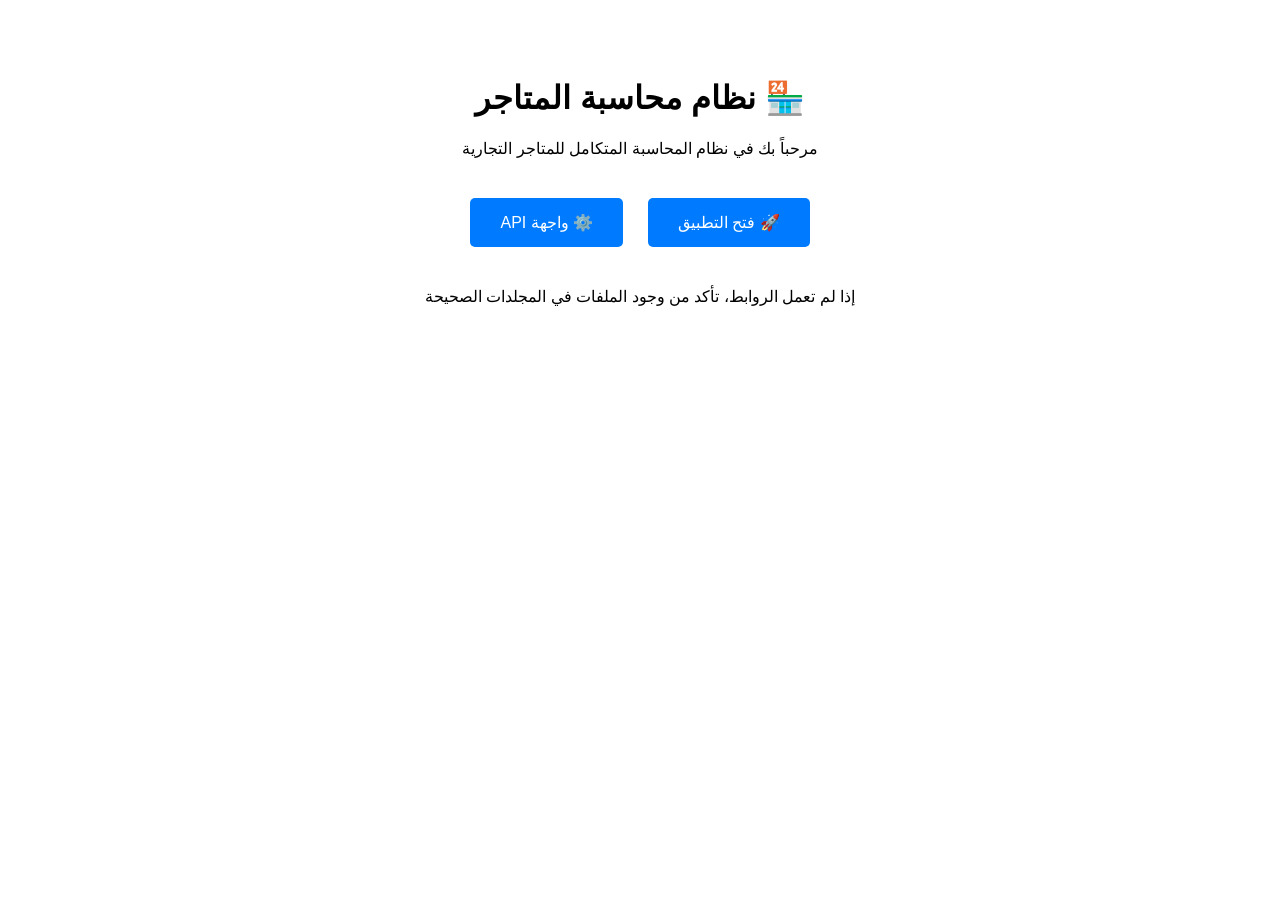
==== index.html @ 82c443e3 "Create index.html" ====
<!DOCTYPE html>
<html lang="ar">
<head>
    <meta charset="UTF-8">
    <meta name="viewport" content="width=device-width, initial-scale=1.0">
    <title>نظام محاسبة المتاجر</title>
    <style>
        body {
            font-family: Arial, sans-serif;
            text-align: center;
            padding: 50px;
            direction: rtl;
        }
        .container {
            max-width: 600px;
            margin: 0 auto;
        }
        .btn {
            display: inline-block;
            padding: 15px 30px;
            background: #007bff;
            color: white;
            text-decoration: none;
            border-radius: 5px;
            margin: 10px;
        }
    </style>
</head>
<body>
    <div class="container">
        <h1>🏪 نظام محاسبة المتاجر</h1>
        <p>مرحباً بك في نظام المحاسبة المتكامل للمتاجر التجارية</p>
        
        <div style="margin: 30px 0;">
            <a href="frontend/index.html" class="btn">🚀 فتح التطبيق</a>
            <a href="backend/" class="btn">⚙️ واجهة API</a>
        </div>
        
        <p>إذا لم تعمل الروابط، تأكد من وجود الملفات في المجلدات الصحيحة</p>
    </div>
</body>
</html>
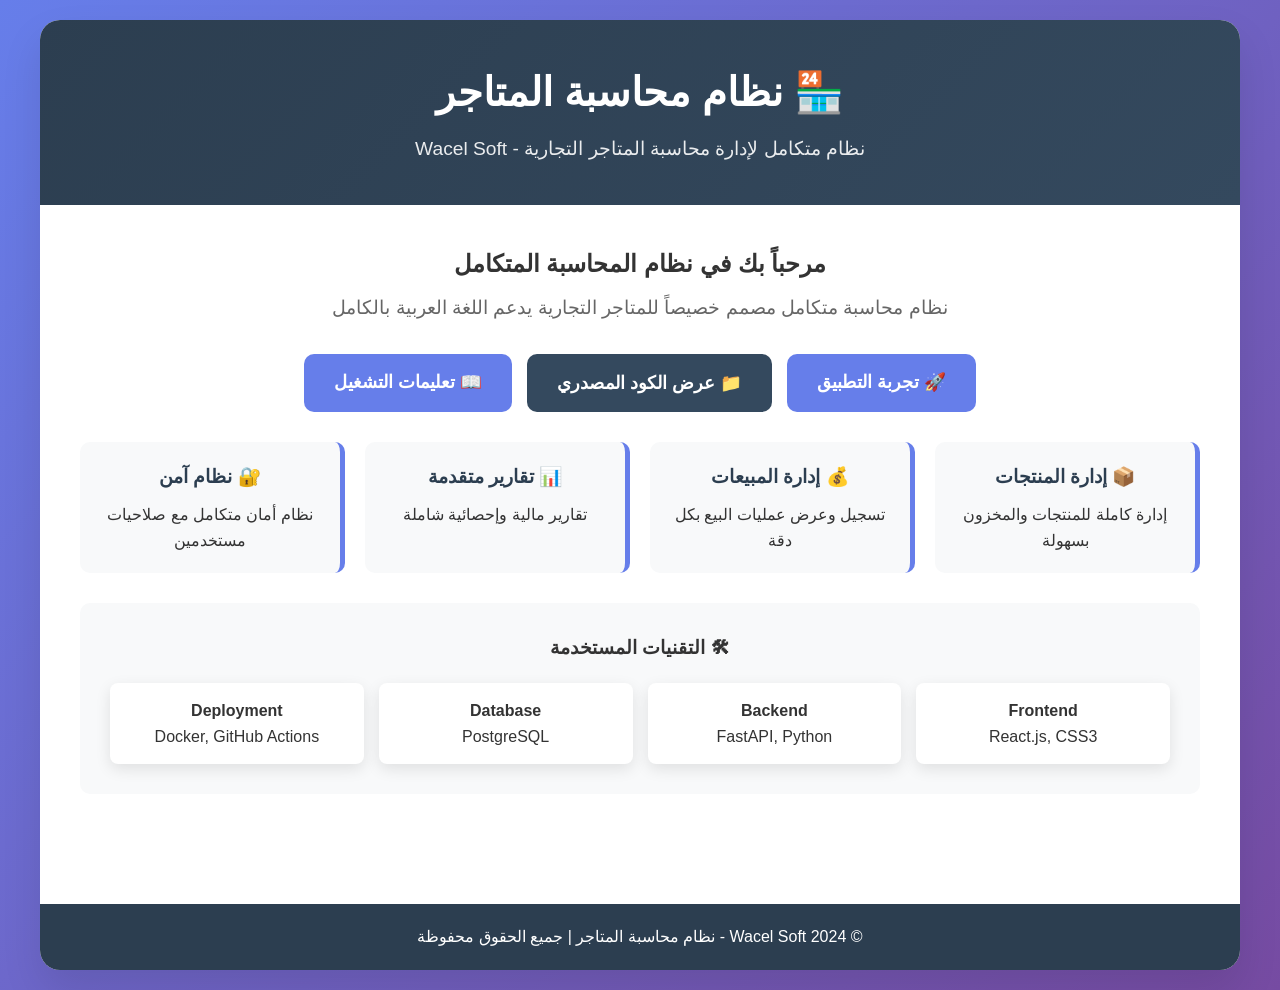
==== commit 0393e95f: "Update index.html" ====
--- a/index.html
+++ b/index.html
@@ -1,42 +1,204 @@
 <!DOCTYPE html>
-<html lang="ar">
+<html lang="ar" dir="rtl">
 <head>
     <meta charset="UTF-8">
     <meta name="viewport" content="width=device-width, initial-scale=1.0">
-    <title>نظام محاسبة المتاجر</title>
+    <title>نظام محاسبة المتاجر - Wacel Soft</title>
     <style>
+        * {
+            margin: 0;
+            padding: 0;
+            box-sizing: border-box;
+        }
         body {
-            font-family: Arial, sans-serif;
-            text-align: center;
-            padding: 50px;
-            direction: rtl;
+            font-family: 'Segoe UI', Tahoma, Geneva, Verdana, sans-serif;
+            background: linear-gradient(135deg, #667eea 0%, #764ba2 100%);
+            color: #333;
+            line-height: 1.6;
+            min-height: 100vh;
+            padding: 20px;
         }
         .container {
-            max-width: 600px;
+            max-width: 1200px;
             margin: 0 auto;
+            background: white;
+            border-radius: 20px;
+            box-shadow: 0 20px 40px rgba(0,0,0,0.1);
+            overflow: hidden;
+        }
+        .header {
+            background: linear-gradient(135deg, #2c3e50, #34495e);
+            color: white;
+            padding: 40px 20px;
+            text-align: center;
+        }
+        .header h1 {
+            font-size: 2.5em;
+            margin-bottom: 10px;
+        }
+        .header p {
+            font-size: 1.2em;
+            opacity: 0.9;
+        }
+        .content {
+            padding: 40px;
+        }
+        .features {
+            display: grid;
+            grid-template-columns: repeat(auto-fit, minmax(250px, 1fr));
+            gap: 20px;
+            margin: 30px 0;
+        }
+        .feature {
+            background: #f8f9fa;
+            padding: 20px;
+            border-radius: 10px;
+            text-align: center;
+            border-right: 5px solid #667eea;
+        }
+        .feature h3 {
+            color: #2c3e50;
+            margin-bottom: 10px;
+        }
+        .buttons {
+            display: flex;
+            gap: 15px;
+            justify-content: center;
+            flex-wrap: wrap;
+            margin: 30px 0;
         }
         .btn {
+            padding: 15px 30px;
+            border: none;
+            border-radius: 10px;
+            font-size: 1.1em;
+            cursor: pointer;
+            text-decoration: none;
             display: inline-block;
-            padding: 15px 30px;
-            background: #007bff;
-            color: white;
-            text-decoration: none;
-            border-radius: 5px;
-            margin: 10px;
+            transition: all 0.3s ease;
+            font-weight: bold;
+        }
+        .btn-primary {
+            background: #667eea;
+            color: white;
+        }
+        .btn-secondary {
+            background: #34495e;
+            color: white;
+        }
+        .btn:hover {
+            transform: translateY(-2px);
+            box-shadow: 0 10px 20px rgba(0,0,0,0.2);
+        }
+        .tech-stack {
+            background: #f8f9fa;
+            padding: 30px;
+            border-radius: 10px;
+            margin: 30px 0;
+        }
+        .tech-grid {
+            display: grid;
+            grid-template-columns: repeat(auto-fit, minmax(200px, 1fr));
+            gap: 15px;
+            margin-top: 20px;
+        }
+        .tech-item {
+            background: white;
+            padding: 15px;
+            border-radius: 8px;
+            text-align: center;
+            box-shadow: 0 5px 15px rgba(0,0,0,0.1);
+        }
+        .footer {
+            text-align: center;
+            padding: 20px;
+            background: #2c3e50;
+            color: white;
+            margin-top: 40px;
+        }
+        @media (max-width: 768px) {
+            .header h1 { font-size: 2em; }
+            .buttons { flex-direction: column; }
+            .btn { width: 100%; text-align: center; }
         }
     </style>
 </head>
 <body>
     <div class="container">
-        <h1>🏪 نظام محاسبة المتاجر</h1>
-        <p>مرحباً بك في نظام المحاسبة المتكامل للمتاجر التجارية</p>
-        
-        <div style="margin: 30px 0;">
-            <a href="frontend/index.html" class="btn">🚀 فتح التطبيق</a>
-            <a href="backend/" class="btn">⚙️ واجهة API</a>
+        <div class="header">
+            <h1>🏪 نظام محاسبة المتاجر</h1>
+            <p>نظام متكامل لإدارة محاسبة المتاجر التجارية - Wacel Soft</p>
         </div>
-        
-        <p>إذا لم تعمل الروابط، تأكد من وجود الملفات في المجلدات الصحيحة</p>
+
+        <div class="content">
+            <div style="text-align: center; margin-bottom: 30px;">
+                <h2>مرحباً بك في نظام المحاسبة المتكامل</h2>
+                <p style="font-size: 1.2em; color: #666; margin-top: 10px;">
+                    نظام محاسبة متكامل مصمم خصيصاً للمتاجر التجارية يدعم اللغة العربية بالكامل
+                </p>
+            </div>
+
+            <div class="buttons">
+                <button class="btn btn-primary" onclick="showDemo()">🚀 تجربة التطبيق</button>
+                <a href="https://github.com/yourusername/wacel_soft" class="btn btn-secondary">📁 عرض الكود المصدري</a>
+                <button class="btn btn-primary" onclick="showInstructions()">📖 تعليمات التشغيل</button>
+            </div>
+
+            <div class="features">
+                <div class="feature">
+                    <h3>📦 إدارة المنتجات</h3>
+                    <p>إدارة كاملة للمنتجات والمخزون بسهولة</p>
+                </div>
+                <div class="feature">
+                    <h3>💰 إدارة المبيعات</h3>
+                    <p>تسجيل وعرض عمليات البيع بكل دقة</p>
+                </div>
+                <div class="feature">
+                    <h3>📊 تقارير متقدمة</h3>
+                    <p>تقارير مالية وإحصائية شاملة</p>
+                </div>
+                <div class="feature">
+                    <h3>🔐 نظام آمن</h3>
+                    <p>نظام أمان متكامل مع صلاحيات مستخدمين</p>
+                </div>
+            </div>
+
+            <div class="tech-stack">
+                <h3 style="text-align: center; margin-bottom: 20px;">🛠 التقنيات المستخدمة</h3>
+                <div class="tech-grid">
+                    <div class="tech-item">
+                        <strong>Frontend</strong><br>
+                        React.js, CSS3
+                    </div>
+                    <div class="tech-item">
+                        <strong>Backend</strong><br>
+                        FastAPI, Python
+                    </div>
+                    <div class="tech-item">
+                        <strong>Database</strong><br>
+                        PostgreSQL
+                    </div>
+                    <div class="tech-item">
+                        <strong>Deployment</strong><br>
+                        Docker, GitHub Actions
+                    </div>
+                </div>
+            </div>
+        </div>
+
+        <div class="footer">
+            <p>© 2024 Wacel Soft - نظام محاسبة المتاجر | جميع الحقوق محفوظة</p>
+        </div>
     </div>
+
+    <script>
+        function showDemo() {
+            alert('⚠️ للتجربة الكاملة، يرجى تشغيل التطبيق محلياً:\n\n1. تأكد من تثبيت Node.js\n2. افتح مجلد frontend في Terminal\n3. اكتب: npm start\n4. افتح: http://localhost:3000');
+        }
+
+        function showInstructions() {
+            alert('🎯 تعليمات التشغيل:\n\n1. تأكد من تثبيت Node.js وPython\n2. شغل السيرفر: cd backend && python main.py\n3. شغل الواجهة: cd frontend && npm start\n4. افتح المتصفح على: http://localhost:3000');
+        }
+    </script>
 </body>
 </html>
